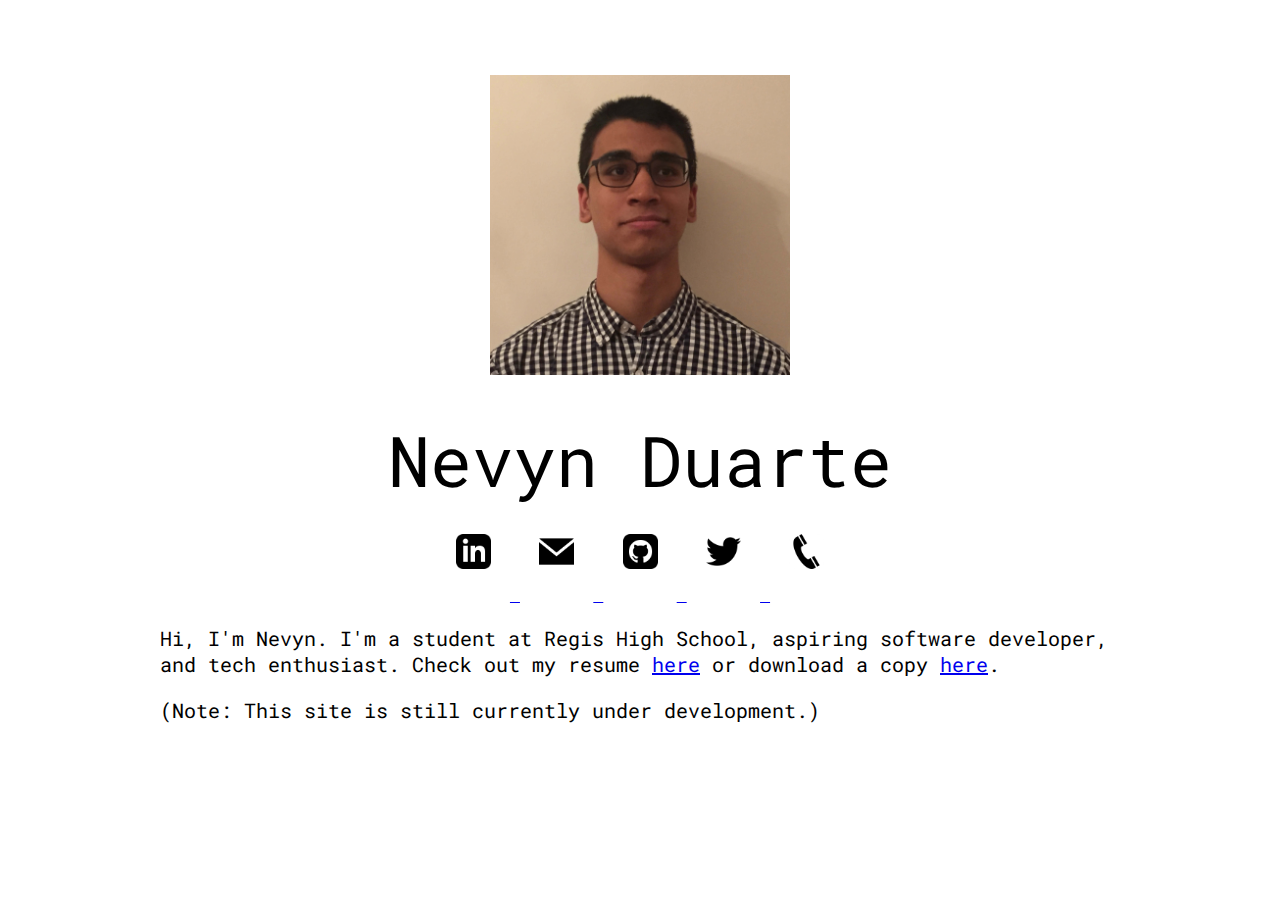
==== index.html @ 125dc767 "Update resume in jan 2018" ====
<!DOCTYPE html>
<html>
	<head>
		<meta http-equiv="Content-Type" content="text/html; charset=UTF-8">
		<meta name="viewport" content="width=device-width, initial-scale=1">
		<link href="https://fonts.googleapis.com/css?family=Roboto+Mono" rel="stylesheet">
		<link rel="stylesheet" href="css/style.min.css">
		<link rel="stylesheet" href="css/normalize.min.css">
		<link rel="stylesheet" href="css/skeleton.min.css">
		<link rel="icon" href="images/favicon.ico"/>
		<title>Nevyn Duarte - Software Engineer</title>
	</head>
	<body>
		<div class="container">
				<div class="twelve columns">
					<img src="images/profilepic.jpg" alt="Nevyn Duarte" class="profile">
					<h1 class="nameplate">Nevyn Duarte</h1>
					<div style="display: flex; margin-left: auto; margin-right: auto; display: block; text-align: center">
					<a href="https://www.linkedin.com/in/nevynduarte/" target='_blank'>
						<img src="images/linkedin.png" alt="LinkedIn" class="cicon linkedin">
					</a>
					<a href="mailto:me@nevynduarte.com" target='_blank'>
						<img src="images/email.png" alt="Email" class="cicon">
					</a>
					<a href="https://www.github.com/nevynduarte/" target='_blank'>
							<img src="images/github.png" alt="GitHub" class="cicon">
						</a>
					<a href="https://www.twitter.com/nevynduarte/" target='_blank'>
							<img src="images/twitter.png" alt="Twitter" class="cicon">
					</a>
					<a href="tel:917-650-0432" target='_blank'>
							<img src="images/phone.png" alt="Phone" class="cicon">
					</a>
				</div>
					<p class="description">
						Hi, I'm Nevyn. I'm a student at Regis High School, aspiring software developer, and tech enthusiast.
						Check out my resume <a href="https://standardresume.co/nevynduarte" target="_blank">here</a> or download a copy <a href="https://goo.gl/3yz2ud" target="_blank">here</a>.
					</p>
					<p class="description">
						(Note: This site is still currently under development.)
					</p>
				</div>
		</div>
	</body>
	<script src="js/script.min.js"/></script>
</html>
---- css/style.min.css ----
body{font-family:'Roboto Mono',monospace}.container{position:relative;width:100%;max-width:960px;margin:0 auto;padding:0 20px;box-sizing:border-box}.column,.columns{width:100%;float:left;box-sizing:border-box}@media(min-width:400px){.container{width:85%;padding:0}}@media(min-width:550px){.container{width:80%}.column,.columns{margin-left:4%}.column:first-child,.columns:first-child{margin-left:0}.twelve.columns{width:100%;margin-left:0}}.nameplate{font-size:70px;text-align:center;font-weight:400;margin:0;margin-bottom:.2em}.sheader{font-size:40px}.description{font-size:20px}.profile{width:300px;height:300px;display:block;margin:auto;padding:2%;padding-bottom:4%;margin-top:5%}.cicon{height:auto;width:35px;padding:2%;padding-top:1%;margin-bottom:.5%;margin-top:.5%;border-bottom:.5em solid transparent}.cicon:hover{border-color:black}@media only screen and (max-width:800px){.nameplate{font-size:8vw}.sheader{font-size:7vw}.cicon{width:30px;padding-bottom:5%}}@media only screen and (max-width:560px){.profile{padding-bottom:7%}}@media only screen and (max-width:360px){.profile{width:100%;height:auto;padding-bottom:7%}.description{font-family:'Roboto Mono',monospace;font-size:5vw}.nameplate{font-size:10vw}.cicon{width:25px;padding-bottom:5%}.sheader{font-size:25vw}}@media only screen and (max-width:250px){.profile{padding-bottom:3%;width:100%}.nameplate{font-size:10vw}.cicon{width:15px;padding-bottom:5%}.sheader{font-size:32vw}}
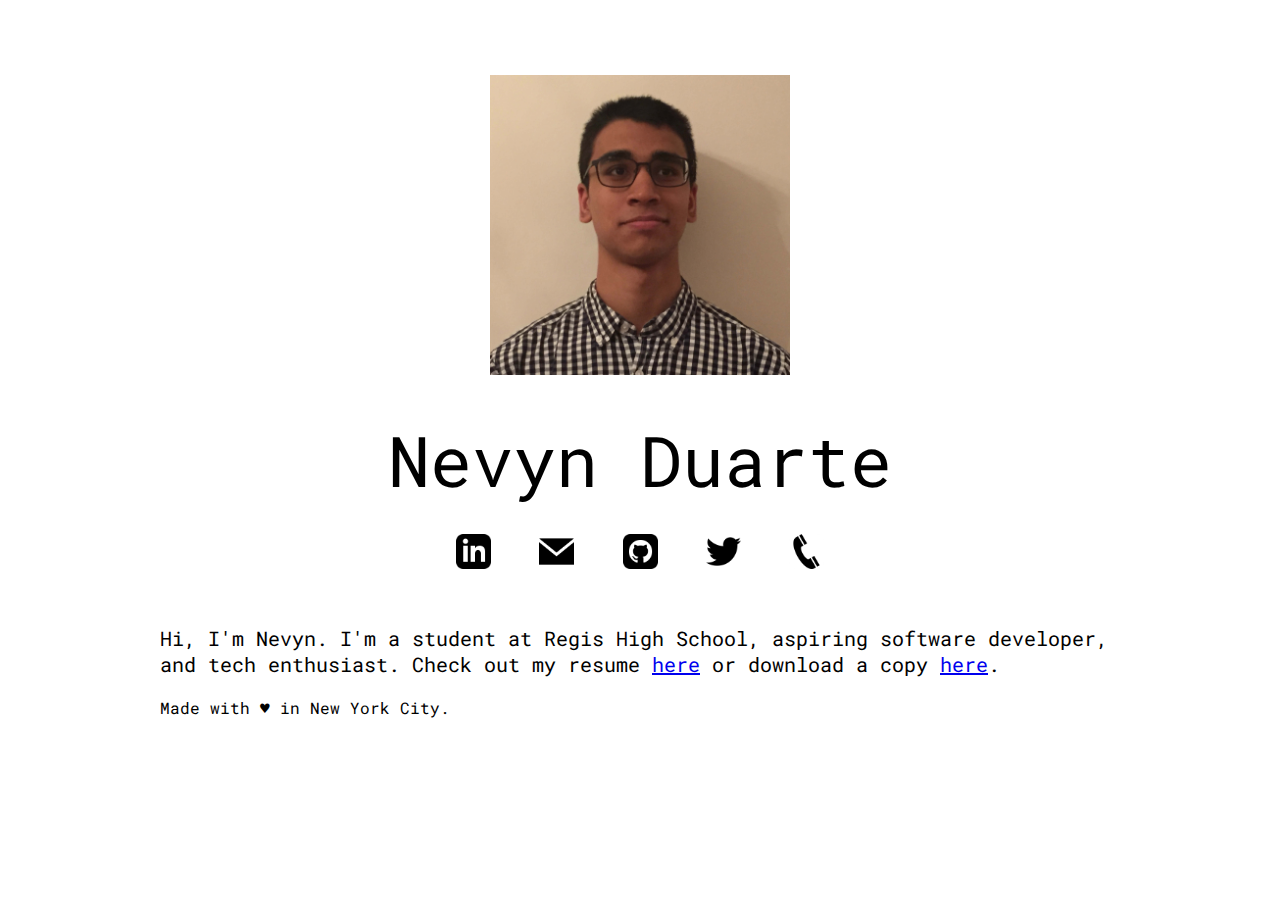
==== commit 19d1edbd: "changed footer, removed icon underlines, fixed html" ====
--- a/index.html
+++ b/index.html
@@ -15,20 +15,20 @@
 				<div class="twelve columns">
 					<img src="images/profilepic.jpg" alt="Nevyn Duarte" class="profile">
 					<h1 class="nameplate">Nevyn Duarte</h1>
-					<div style="display: flex; margin-left: auto; margin-right: auto; display: block; text-align: center">
-					<a href="https://www.linkedin.com/in/nevynduarte/" target='_blank'>
+					<div class="cicontainer">
+					<a href="https://www.linkedin.com/in/nevynduarte/" class="nounderline" target='_blank'>
 						<img src="images/linkedin.png" alt="LinkedIn" class="cicon linkedin">
 					</a>
-					<a href="mailto:me@nevynduarte.com" target='_blank'>
+					<a class="nounderline" href="mailto:me@nevynduarte.com" target='_blank'>
 						<img src="images/email.png" alt="Email" class="cicon">
 					</a>
-					<a href="https://www.github.com/nevynduarte/" target='_blank'>
+					<a class="nounderline" href="https://www.github.com/nevynduarte/" target='_blank'>
 							<img src="images/github.png" alt="GitHub" class="cicon">
 						</a>
-					<a href="https://www.twitter.com/nevynduarte/" target='_blank'>
+					<a class="nounderline" href="https://www.twitter.com/nevynduarte/" target='_blank'>
 							<img src="images/twitter.png" alt="Twitter" class="cicon">
 					</a>
-					<a href="tel:917-650-0432" target='_blank'>
+					<a class="nounderline" href="tel:917-650-0432" target='_blank'>
 							<img src="images/phone.png" alt="Phone" class="cicon">
 					</a>
 				</div>
@@ -36,9 +36,7 @@
 						Hi, I'm Nevyn. I'm a student at Regis High School, aspiring software developer, and tech enthusiast.
 						Check out my resume <a href="https://standardresume.co/nevynduarte" target="_blank">here</a> or download a copy <a href="https://goo.gl/3yz2ud" target="_blank">here</a>.
 					</p>
-					<p class="description">
-						(Note: This site is still currently under development.)
-					</p>
+					<p>Made with &hearts; in New York City.</p>
 				</div>
 		</div>
 	</body>
--- a/css/style.min.css
+++ b/css/style.min.css
@@ -1 +1 @@
-body{font-family:'Roboto Mono',monospace}.container{position:relative;width:100%;max-width:960px;margin:0 auto;padding:0 20px;box-sizing:border-box}.column,.columns{width:100%;float:left;box-sizing:border-box}@media(min-width:400px){.container{width:85%;padding:0}}@media(min-width:550px){.container{width:80%}.column,.columns{margin-left:4%}.column:first-child,.columns:first-child{margin-left:0}.twelve.columns{width:100%;margin-left:0}}.nameplate{font-size:70px;text-align:center;font-weight:400;margin:0;margin-bottom:.2em}.sheader{font-size:40px}.description{font-size:20px}.profile{width:300px;height:300px;display:block;margin:auto;padding:2%;padding-bottom:4%;margin-top:5%}.cicon{height:auto;width:35px;padding:2%;padding-top:1%;margin-bottom:.5%;margin-top:.5%;border-bottom:.5em solid transparent}.cicon:hover{border-color:black}@media only screen and (max-width:800px){.nameplate{font-size:8vw}.sheader{font-size:7vw}.cicon{width:30px;padding-bottom:5%}}@media only screen and (max-width:560px){.profile{padding-bottom:7%}}@media only screen and (max-width:360px){.profile{width:100%;height:auto;padding-bottom:7%}.description{font-family:'Roboto Mono',monospace;font-size:5vw}.nameplate{font-size:10vw}.cicon{width:25px;padding-bottom:5%}.sheader{font-size:25vw}}@media only screen and (max-width:250px){.profile{padding-bottom:3%;width:100%}.nameplate{font-size:10vw}.cicon{width:15px;padding-bottom:5%}.sheader{font-size:32vw}}+body{font-family:'Roboto Mono',monospace}.container{position:relative;width:100%;max-width:960px;margin:0 auto;padding:0 20px;box-sizing:border-box}.column,.columns{width:100%;float:left;box-sizing:border-box}@media(min-width:400px){.container{width:85%;padding:0}}@media(min-width:550px){.container{width:80%}.column,.columns{margin-left:4%}.column:first-child,.columns:first-child{margin-left:0}.twelve.columns{width:100%;margin-left:0}}.nameplate{font-size:70px;text-align:center;font-weight:400;margin:0;margin-bottom:.2em}.nounderline{text-decoration:none}.sheader{font-size:40px}.description{font-size:20px}.fa-heart:before{content:"\f004"}.ion-heart:before{content:"\f141"}.profile{width:300px;height:300px;display:block;margin:auto;padding:2%;padding-bottom:4%;margin-top:5%}.cicon{height:auto;width:35px;padding:2%;padding-top:1%;margin-bottom:.5%;margin-top:.5%;border-bottom:.5em solid transparent}.cicon:hover{border-color:black}.cicontainer{display:flex;display:block;text-align:center}@media only screen and (max-width:800px){.nameplate{font-size:8vw}.sheader{font-size:7vw}.cicon{width:30px;padding-bottom:5%}}@media only screen and (max-width:560px){.profile{padding-bottom:7%}}@media only screen and (max-width:360px){.profile{width:100%;height:auto;padding-bottom:7%}.description{font-family:'Roboto Mono',monospace;font-size:5vw}.nameplate{font-size:10vw}.cicon{width:25px;padding-bottom:5%}.sheader{font-size:25vw}}@media only screen and (max-width:250px){.profile{padding-bottom:3%;width:100%}.nameplate{font-size:10vw}.cicon{width:15px;padding-bottom:5%}.sheader{font-size:32vw}}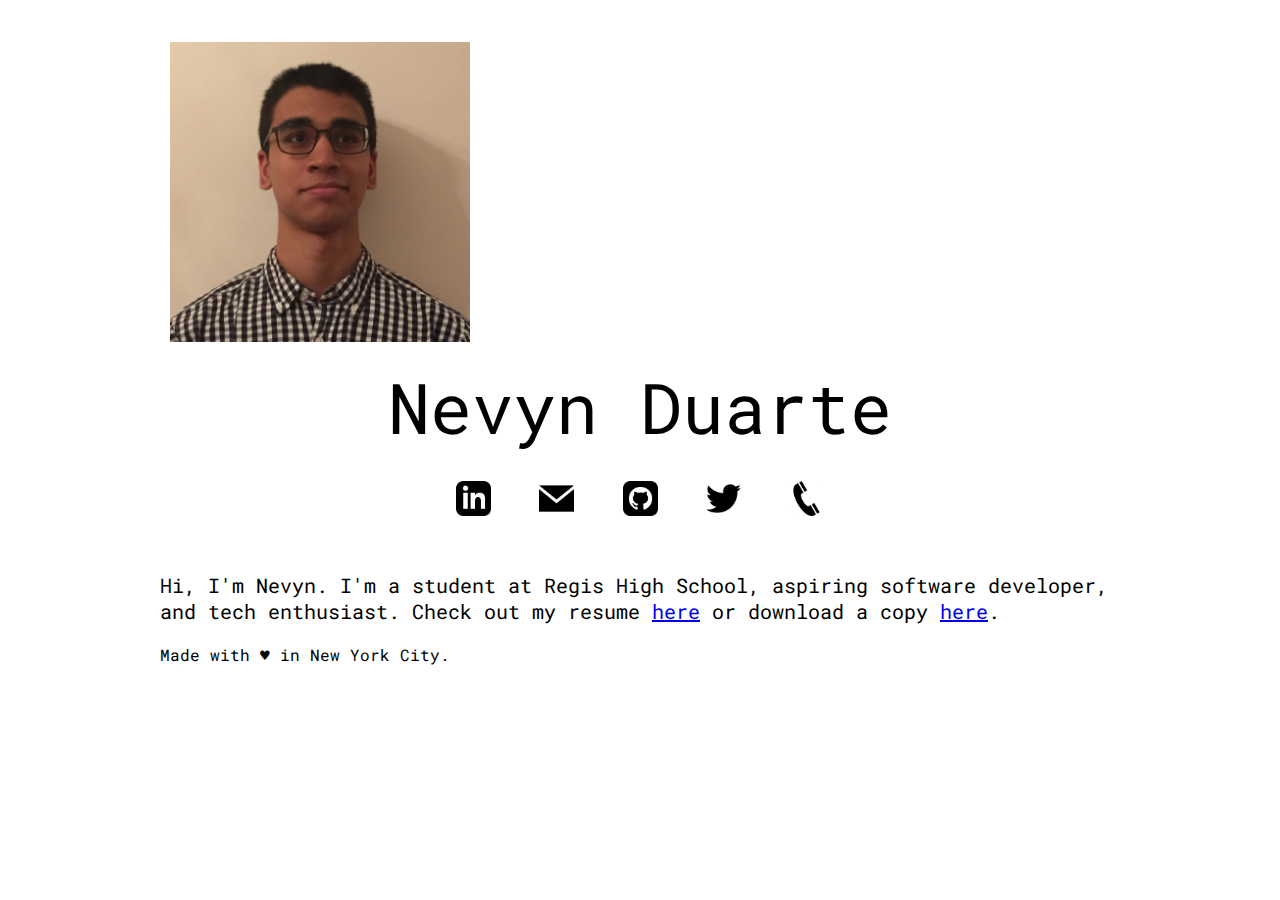
==== commit 7be2cf28: "hover image" ====
--- a/index.html
+++ b/index.html
@@ -5,17 +5,20 @@
 		<meta name="viewport" content="width=device-width, initial-scale=1">
 		<link href="https://fonts.googleapis.com/css?family=Roboto+Mono" rel="stylesheet">
 		<link rel="stylesheet" href="css/style.min.css">
-		<link rel="stylesheet" href="css/normalize.min.css">
-		<link rel="stylesheet" href="css/skeleton.min.css">
 		<link rel="icon" href="images/favicon.ico"/>
 		<title>Nevyn Duarte - Software Engineer</title>
 	</head>
 	<body>
 		<div class="container">
-				<div class="twelve columns">
-					<img src="images/profilepic.jpg" alt="Nevyn Duarte" class="profile">
-					<h1 class="nameplate">Nevyn Duarte</h1>
-					<div class="cicontainer">
+			<div class="six columns">
+				<a id="home" >
+					<img class="image_on" src="images/profilepic.jpg" alt="logo" />
+					<img class="image_off" src="images/duarte_material.png" alt="logo" />
+				</a>
+			</div>
+			<div class="twelve columns">
+				<h1 class="nameplate">Nevyn Duarte</h1>
+				<div class="cicontainer">
 					<a href="https://www.linkedin.com/in/nevynduarte/" class="nounderline" target='_blank'>
 						<img src="images/linkedin.png" alt="LinkedIn" class="cicon linkedin">
 					</a>
@@ -32,12 +35,12 @@
 							<img src="images/phone.png" alt="Phone" class="cicon">
 					</a>
 				</div>
-					<p class="description">
-						Hi, I'm Nevyn. I'm a student at Regis High School, aspiring software developer, and tech enthusiast.
-						Check out my resume <a href="https://standardresume.co/nevynduarte" target="_blank">here</a> or download a copy <a href="https://goo.gl/3yz2ud" target="_blank">here</a>.
-					</p>
-					<p>Made with &hearts; in New York City.</p>
-				</div>
+				<p class="description">
+					Hi, I'm Nevyn. I'm a student at Regis High School, aspiring software developer, and tech enthusiast.
+					Check out my resume <a href="https://standardresume.co/nevynduarte" target="_blank">here</a> or download a copy <a href="https://goo.gl/3yz2ud" target="_blank">here</a>.
+				</p>
+				<p>Made with &hearts; in New York City.</p>
+			</div>
 		</div>
 	</body>
 	<script src="js/script.min.js"/></script>
--- a/css/style.min.css
+++ b/css/style.min.css
@@ -1 +1 @@
-body{font-family:'Roboto Mono',monospace}.container{position:relative;width:100%;max-width:960px;margin:0 auto;padding:0 20px;box-sizing:border-box}.column,.columns{width:100%;float:left;box-sizing:border-box}@media(min-width:400px){.container{width:85%;padding:0}}@media(min-width:550px){.container{width:80%}.column,.columns{margin-left:4%}.column:first-child,.columns:first-child{margin-left:0}.twelve.columns{width:100%;margin-left:0}}.nameplate{font-size:70px;text-align:center;font-weight:400;margin:0;margin-bottom:.2em}.nounderline{text-decoration:none}.sheader{font-size:40px}.description{font-size:20px}.fa-heart:before{content:"\f004"}.ion-heart:before{content:"\f141"}.profile{width:300px;height:300px;display:block;margin:auto;padding:2%;padding-bottom:4%;margin-top:5%}.cicon{height:auto;width:35px;padding:2%;padding-top:1%;margin-bottom:.5%;margin-top:.5%;border-bottom:.5em solid transparent}.cicon:hover{border-color:black}.cicontainer{display:flex;display:block;text-align:center}@media only screen and (max-width:800px){.nameplate{font-size:8vw}.sheader{font-size:7vw}.cicon{width:30px;padding-bottom:5%}}@media only screen and (max-width:560px){.profile{padding-bottom:7%}}@media only screen and (max-width:360px){.profile{width:100%;height:auto;padding-bottom:7%}.description{font-family:'Roboto Mono',monospace;font-size:5vw}.nameplate{font-size:10vw}.cicon{width:25px;padding-bottom:5%}.sheader{font-size:25vw}}@media only screen and (max-width:250px){.profile{padding-bottom:3%;width:100%}.nameplate{font-size:10vw}.cicon{width:15px;padding-bottom:5%}.sheader{font-size:32vw}}+body{font-family:'Roboto Mono',monospace}.container{position:relative;width:100%;max-width:960px;margin:0 auto;padding:0 20px;box-sizing:border-box}.column,.columns{width:100%;float:left;box-sizing:border-box}@media(min-width:400px){.container{width:85%;padding:0}}@media(min-width:550px){.container{width:80%}.column,.columns{margin-left:4%}.column:first-child,.columns:first-child{margin-left:0}.twelve.columns{width:100%;margin-left:0}.six.columns{width:50%;margin-left:0}}.nameplate{font-size:70px;text-align:center;font-weight:400;margin:0;margin-bottom:.2em}.nounderline{text-decoration:none}.sheader{font-size:40px}.description{font-size:20px}.image_off,#home:hover .image_on{display:none;width:300px;height:300px;padding:2%;padding-bottom:4%;margin-top:5%}.image_on,#home:hover .image_off{display:block;width:300px;height:300px;padding:2%;padding-bottom:4%;margin-top:5%}.cicon{height:auto;width:35px;padding:2%;padding-top:1%;margin-bottom:.5%;margin-top:.5%;border-bottom:.5em solid transparent}.cicon:hover{border-color:black}.cicontainer{display:flex;display:block;text-align:center}@media only screen and (max-width:800px){.nameplate{font-size:8vw}.sheader{font-size:7vw}.cicon{width:30px;padding-bottom:5%}}@media only screen and (max-width:560px){.profile{padding-bottom:7%}}@media only screen and (max-width:360px){.profile{width:100%;height:auto;padding-bottom:7%}.description{font-family:'Roboto Mono',monospace;font-size:5vw}.nameplate{font-size:10vw}.cicon{width:25px;padding-bottom:5%}.sheader{font-size:25vw}}@media only screen and (max-width:250px){.profile{padding-bottom:3%;width:100%}.nameplate{font-size:10vw}.cicon{width:15px;padding-bottom:5%}.sheader{font-size:32vw}}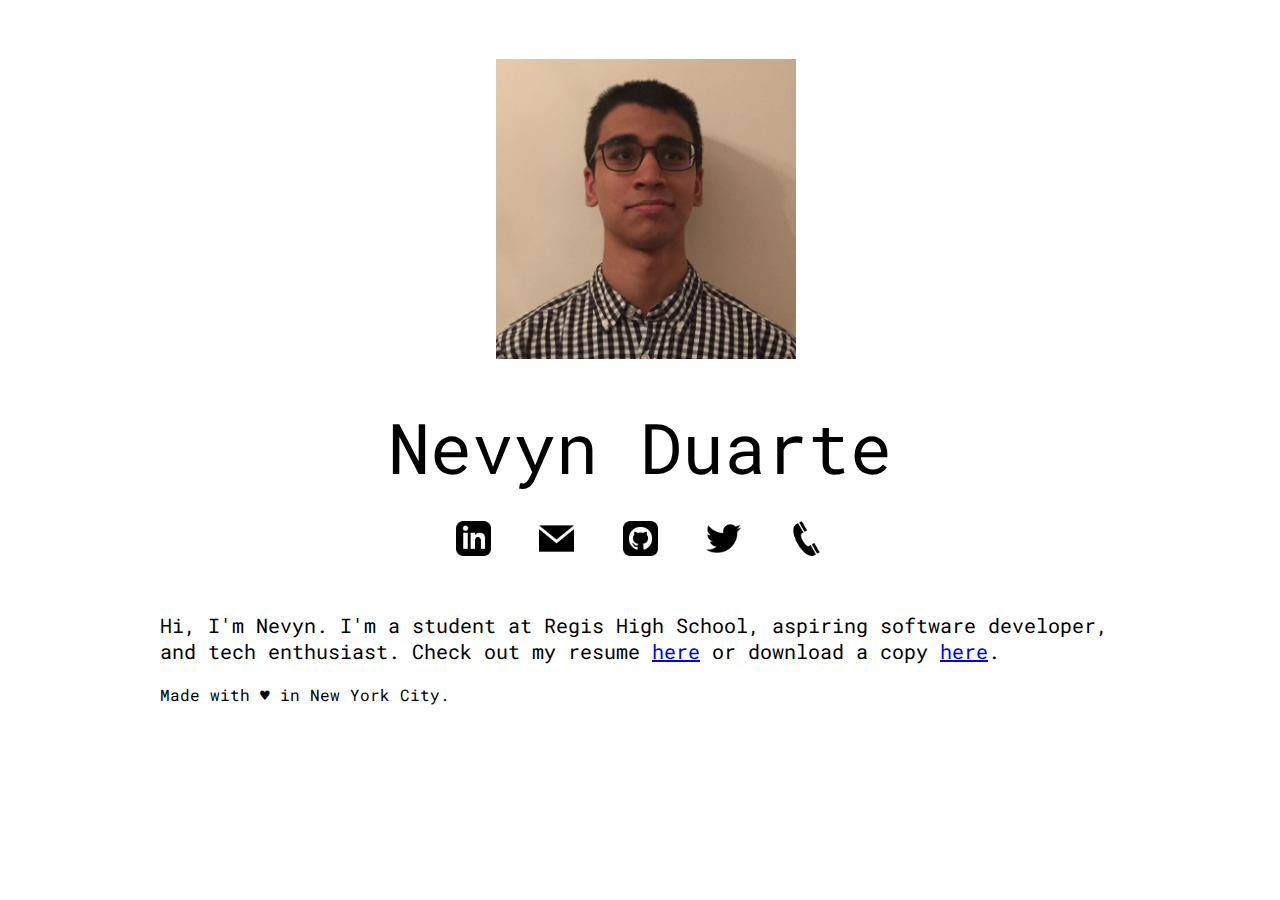
==== commit 6e6769d3: "center image" ====
--- a/index.html
+++ b/index.html
@@ -10,8 +10,8 @@
 	</head>
 	<body>
 		<div class="container">
-			<div class="six columns">
-				<a id="home" >
+			<div class="twelve columns horizontal-center">
+				<a id="home">
 					<img class="image_on" src="images/profilepic.jpg" alt="logo" />
 					<img class="image_off" src="images/duarte_material.png" alt="logo" />
 				</a>
--- a/css/style.min.css
+++ b/css/style.min.css
@@ -1 +1 @@
-body{font-family:'Roboto Mono',monospace}.container{position:relative;width:100%;max-width:960px;margin:0 auto;padding:0 20px;box-sizing:border-box}.column,.columns{width:100%;float:left;box-sizing:border-box}@media(min-width:400px){.container{width:85%;padding:0}}@media(min-width:550px){.container{width:80%}.column,.columns{margin-left:4%}.column:first-child,.columns:first-child{margin-left:0}.twelve.columns{width:100%;margin-left:0}.six.columns{width:50%;margin-left:0}}.nameplate{font-size:70px;text-align:center;font-weight:400;margin:0;margin-bottom:.2em}.nounderline{text-decoration:none}.sheader{font-size:40px}.description{font-size:20px}.image_off,#home:hover .image_on{display:none;width:300px;height:300px;padding:2%;padding-bottom:4%;margin-top:5%}.image_on,#home:hover .image_off{display:block;width:300px;height:300px;padding:2%;padding-bottom:4%;margin-top:5%}.cicon{height:auto;width:35px;padding:2%;padding-top:1%;margin-bottom:.5%;margin-top:.5%;border-bottom:.5em solid transparent}.cicon:hover{border-color:black}.cicontainer{display:flex;display:block;text-align:center}@media only screen and (max-width:800px){.nameplate{font-size:8vw}.sheader{font-size:7vw}.cicon{width:30px;padding-bottom:5%}}@media only screen and (max-width:560px){.profile{padding-bottom:7%}}@media only screen and (max-width:360px){.profile{width:100%;height:auto;padding-bottom:7%}.description{font-family:'Roboto Mono',monospace;font-size:5vw}.nameplate{font-size:10vw}.cicon{width:25px;padding-bottom:5%}.sheader{font-size:25vw}}@media only screen and (max-width:250px){.profile{padding-bottom:3%;width:100%}.nameplate{font-size:10vw}.cicon{width:15px;padding-bottom:5%}.sheader{font-size:32vw}}+body{font-family:'Roboto Mono',monospace}.container{position:relative;width:100%;max-width:960px;margin:0 auto;padding:0 20px;box-sizing:border-box}.column,.columns{width:100%;float:left;box-sizing:border-box}@media(min-width:400px){.container{width:85%;padding:0}}@media(min-width:550px){.container{width:80%}.column,.columns{margin-left:4%}.column:first-child,.columns:first-child{margin-left:0}.twelve.columns{width:100%;margin-left:0}.six.columns{width:50%;margin-left:0}}.nameplate{font-size:70px;text-align:center;font-weight:400;margin:0;margin-bottom:.2em}.nounderline{text-decoration:none}.sheader{font-size:40px}.description{font-size:20px}.image_off,#home:hover .image_on{display:none;width:300px;height:300px;padding:2%;padding-bottom:4%;margin-top:15%;margin-bottom:10%}.horizontal-center{display:flex;justify-content:center;align-items:center}.image_on,#home:hover .image_off{display:block;width:300px;height:300px;padding:2%;padding-bottom:4%;margin-top:15%;margin-bottom:10%}.cicon{height:auto;width:35px;padding:2%;padding-top:1%;margin-bottom:.5%;margin-top:.5%;border-bottom:.5em solid transparent}.cicon:hover{border-color:black}.cicontainer{display:flex;display:block;text-align:center}@media only screen and (max-width:800px){.nameplate{font-size:8vw}.sheader{font-size:7vw}.cicon{width:30px;padding-bottom:5%}}@media only screen and (max-width:560px){.profile{padding-bottom:7%}}@media only screen and (max-width:360px){.profile{width:100%;height:auto;padding-bottom:7%}.description{font-family:'Roboto Mono',monospace;font-size:5vw}.nameplate{font-size:10vw}.cicon{width:25px;padding-bottom:5%}.sheader{font-size:25vw}}@media only screen and (max-width:250px){.profile{padding-bottom:3%;width:100%}.nameplate{font-size:10vw}.cicon{width:15px;padding-bottom:5%}.sheader{font-size:32vw}}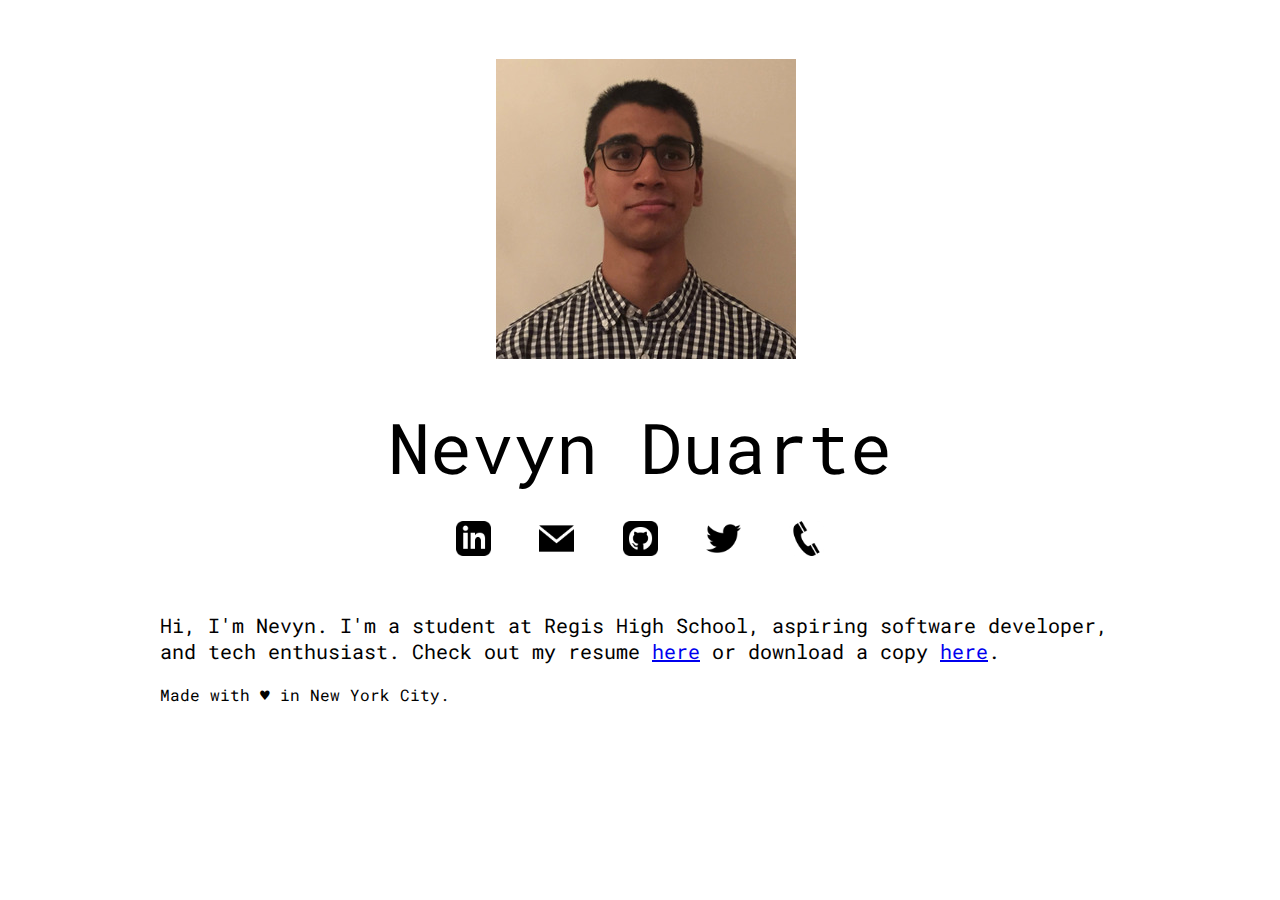
==== commit 7357cdfc: "removed image resizing" ====
--- a/index.html
+++ b/index.html
@@ -13,7 +13,7 @@
 			<div class="twelve columns horizontal-center">
 				<a id="home">
 					<img class="image_on" src="images/profilepic.jpg" alt="logo" />
-					<img class="image_off" src="images/duarte_material.png" alt="logo" />
+					<img class="image_off" src="images/duarte_material.jpg" alt="logo" />
 				</a>
 			</div>
 			<div class="twelve columns">
--- a/css/style.min.css
+++ b/css/style.min.css
@@ -1 +1 @@
-body{font-family:'Roboto Mono',monospace}.container{position:relative;width:100%;max-width:960px;margin:0 auto;padding:0 20px;box-sizing:border-box}.column,.columns{width:100%;float:left;box-sizing:border-box}@media(min-width:400px){.container{width:85%;padding:0}}@media(min-width:550px){.container{width:80%}.column,.columns{margin-left:4%}.column:first-child,.columns:first-child{margin-left:0}.twelve.columns{width:100%;margin-left:0}.six.columns{width:50%;margin-left:0}}.nameplate{font-size:70px;text-align:center;font-weight:400;margin:0;margin-bottom:.2em}.nounderline{text-decoration:none}.sheader{font-size:40px}.description{font-size:20px}.image_off,#home:hover .image_on{display:none;width:300px;height:300px;padding:2%;padding-bottom:4%;margin-top:15%;margin-bottom:10%}.horizontal-center{display:flex;justify-content:center;align-items:center}.image_on,#home:hover .image_off{display:block;width:300px;height:300px;padding:2%;padding-bottom:4%;margin-top:15%;margin-bottom:10%}.cicon{height:auto;width:35px;padding:2%;padding-top:1%;margin-bottom:.5%;margin-top:.5%;border-bottom:.5em solid transparent}.cicon:hover{border-color:black}.cicontainer{display:flex;display:block;text-align:center}@media only screen and (max-width:800px){.nameplate{font-size:8vw}.sheader{font-size:7vw}.cicon{width:30px;padding-bottom:5%}}@media only screen and (max-width:560px){.profile{padding-bottom:7%}}@media only screen and (max-width:360px){.profile{width:100%;height:auto;padding-bottom:7%}.description{font-family:'Roboto Mono',monospace;font-size:5vw}.nameplate{font-size:10vw}.cicon{width:25px;padding-bottom:5%}.sheader{font-size:25vw}}@media only screen and (max-width:250px){.profile{padding-bottom:3%;width:100%}.nameplate{font-size:10vw}.cicon{width:15px;padding-bottom:5%}.sheader{font-size:32vw}}+body{font-family:'Roboto Mono',monospace}.container{position:relative;width:100%;max-width:960px;margin:0 auto;padding:0 20px;box-sizing:border-box}.column,.columns{width:100%;float:left;box-sizing:border-box}@media(min-width:400px){.container{width:85%;padding:0}}@media(min-width:550px){.container{width:80%}.column,.columns{margin-left:4%}.column:first-child,.columns:first-child{margin-left:0}.twelve.columns{width:100%;margin-left:0}.six.columns{width:50%;margin-left:0}}.nameplate{font-size:70px;text-align:center;font-weight:400;margin:0;margin-bottom:.2em}.nounderline{text-decoration:none}.sheader{font-size:40px}.description{font-size:20px}.image_off,#home:hover .image_on{display:none;padding:2%;padding-bottom:4%;margin-top:15%;margin-bottom:10%}.horizontal-center{display:flex;justify-content:center;align-items:center}.image_on,#home:hover .image_off{display:block;padding:2%;padding-bottom:4%;margin-top:15%;margin-bottom:10%}.cicon{height:auto;width:35px;padding:2%;padding-top:1%;margin-bottom:.5%;margin-top:.5%;border-bottom:.5em solid transparent}.cicon:hover{border-color:black}.cicontainer{display:flex;display:block;text-align:center}@media only screen and (max-width:800px){.nameplate{font-size:8vw}.sheader{font-size:7vw}.cicon{width:30px;padding-bottom:5%}}@media only screen and (max-width:560px){.profile{padding-bottom:7%}}@media only screen and (max-width:360px){.profile{width:100%;height:auto;padding-bottom:7%}.description{font-family:'Roboto Mono',monospace;font-size:5vw}.nameplate{font-size:10vw}.cicon{width:25px;padding-bottom:5%}.sheader{font-size:25vw}}@media only screen and (max-width:250px){.profile{padding-bottom:3%;width:100%}.nameplate{font-size:10vw}.cicon{width:15px;padding-bottom:5%}.sheader{font-size:32vw}}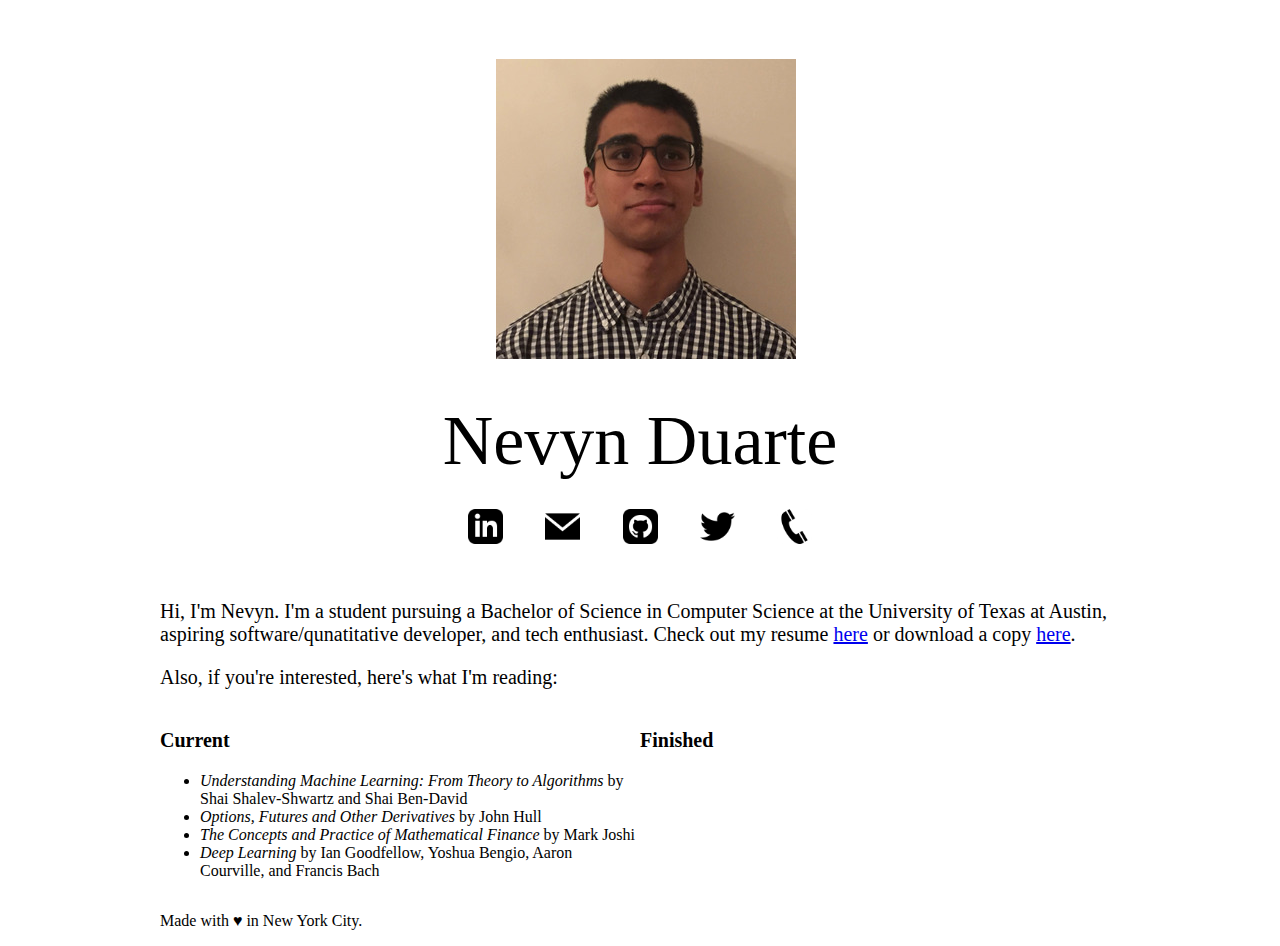
==== commit 0574336e: "added What I'm Reading and updated school" ====
--- a/index.html
+++ b/index.html
@@ -1,47 +1,77 @@
 <!DOCTYPE html>
 <html>
-	<head>
-		<meta http-equiv="Content-Type" content="text/html; charset=UTF-8">
-		<meta name="viewport" content="width=device-width, initial-scale=1">
-		<link href="https://fonts.googleapis.com/css?family=Roboto+Mono" rel="stylesheet">
-		<link rel="stylesheet" href="css/style.min.css">
-		<link rel="icon" href="images/favicon.ico"/>
-		<title>Nevyn Duarte - Software Engineer</title>
-	</head>
-	<body>
-		<div class="container">
-			<div class="twelve columns horizontal-center">
-				<a id="home">
-					<img class="image_on" src="images/profilepic.jpg" alt="logo" />
-					<img class="image_off" src="images/duarte_material.jpg" alt="logo" />
+
+<head>
+	<meta http-equiv="Content-Type" content="text/html; charset=UTF-8">
+	<meta name="viewport" content="width=device-width, initial-scale=1">
+	<link href="https://fonts.googleapis.com/css?family=Roboto+Mono" rel="stylesheet">
+	<link rel="stylesheet" href="css/style.min.css">
+	<link rel="icon" href="images/favicon.ico" />
+	<title>Nevyn Duarte - Software Engineer</title>
+</head>
+
+<body>
+	<div class="container">
+		<div class="twelve columns horizontal-center">
+			<a id="home">
+				<img class="image_on" src="images/profilepic.jpg" alt="logo" />
+				<img class="image_off" src="images/duarte_material.jpg" alt="logo" />
+			</a>
+		</div>
+		<div class="twelve columns">
+			<h1 class="nameplate">Nevyn Duarte</h1>
+			<div class="cicontainer">
+				<a href="https://www.linkedin.com/in/nevynduarte/" class="nounderline" target='_blank'>
+					<img src="images/linkedin.png" alt="LinkedIn" class="cicon linkedin">
+				</a>
+				<a class="nounderline" href="mailto:me@nevynduarte.com" target='_blank'>
+					<img src="images/email.png" alt="Email" class="cicon">
+				</a>
+				<a class="nounderline" href="https://www.github.com/nevynduarte/" target='_blank'>
+					<img src="images/github.png" alt="GitHub" class="cicon">
+				</a>
+				<a class="nounderline" href="https://www.twitter.com/nevynduarte/" target='_blank'>
+					<img src="images/twitter.png" alt="Twitter" class="cicon">
+				</a>
+				<a class="nounderline" href="tel:917-650-0432" target='_blank'>
+					<img src="images/phone.png" alt="Phone" class="cicon">
 				</a>
 			</div>
-			<div class="twelve columns">
-				<h1 class="nameplate">Nevyn Duarte</h1>
-				<div class="cicontainer">
-					<a href="https://www.linkedin.com/in/nevynduarte/" class="nounderline" target='_blank'>
-						<img src="images/linkedin.png" alt="LinkedIn" class="cicon linkedin">
-					</a>
-					<a class="nounderline" href="mailto:me@nevynduarte.com" target='_blank'>
-						<img src="images/email.png" alt="Email" class="cicon">
-					</a>
-					<a class="nounderline" href="https://www.github.com/nevynduarte/" target='_blank'>
-							<img src="images/github.png" alt="GitHub" class="cicon">
-						</a>
-					<a class="nounderline" href="https://www.twitter.com/nevynduarte/" target='_blank'>
-							<img src="images/twitter.png" alt="Twitter" class="cicon">
-					</a>
-					<a class="nounderline" href="tel:917-650-0432" target='_blank'>
-							<img src="images/phone.png" alt="Phone" class="cicon">
-					</a>
-				</div>
-				<p class="description">
-					Hi, I'm Nevyn. I'm a student at Regis High School, aspiring software developer, and tech enthusiast.
-					Check out my resume <a href="https://standardresume.co/nevynduarte" target="_blank">here</a> or download a copy <a href="https://goo.gl/3yz2ud" target="_blank">here</a>.
-				</p>
-				<p>Made with &hearts; in New York City.</p>
-			</div>
+			<p class="description">
+				Hi, I'm Nevyn. I'm a student pursuing a Bachelor of Science in Computer Science at the University of Texas at Austin, aspiring software/qunatitative developer, and tech enthusiast.
+				Check out my resume <a href="https://standardresume.co/nevynduarte" target="_blank">here</a> or download a copy <a href="https://goo.gl/3yz2ud" target="_blank">here</a>.
+			</p>
+			<p class="description">
+				Also, if you're interested, here's what I'm reading:
+			</p>
 		</div>
-	</body>
-	<script src="js/script.min.js"/></script>
+		<div class="six columns">
+			<p class="stitle">
+				Current
+			</p>
+			<p class="description">
+				<ul>
+				<li><i> Understanding Machine Learning: From Theory to Algorithms </i> by Shai Shalev-Shwartz and Shai Ben-David</li>
+				<li><i> Options, Futures and Other Derivatives</i> by John Hull</li>
+				<li><i> The Concepts and Practice of Mathematical Finance</i> by Mark Joshi</li>
+				<li><i> Deep Learning</i> by Ian Goodfellow, Yoshua Bengio, Aaron Courville, and Francis Bach</li>
+			</ul>
+			</p>
+		</div>
+		<div class="six columns">
+			<p class="stitle">
+				Finished
+			</p>
+			<p class="description">
+
+			</p>
+		</div>
+		<div class="twelve columns">
+			<p>Made with &hearts; in New York City.</p>
+		</div>
+	</div>
+</body>
+<script src="js/script.min.js" />
+</script>
+
 </html>
--- a/css/style.min.css
+++ b/css/style.min.css
@@ -1 +1 @@
-body{font-family:'Roboto Mono',monospace}.container{position:relative;width:100%;max-width:960px;margin:0 auto;padding:0 20px;box-sizing:border-box}.column,.columns{width:100%;float:left;box-sizing:border-box}@media(min-width:400px){.container{width:85%;padding:0}}@media(min-width:550px){.container{width:80%}.column,.columns{margin-left:4%}.column:first-child,.columns:first-child{margin-left:0}.twelve.columns{width:100%;margin-left:0}.six.columns{width:50%;margin-left:0}}.nameplate{font-size:70px;text-align:center;font-weight:400;margin:0;margin-bottom:.2em}.nounderline{text-decoration:none}.sheader{font-size:40px}.description{font-size:20px}.image_off,#home:hover .image_on{display:none;padding:2%;padding-bottom:4%;margin-top:15%;margin-bottom:10%}.horizontal-center{display:flex;justify-content:center;align-items:center}.image_on,#home:hover .image_off{display:block;padding:2%;padding-bottom:4%;margin-top:15%;margin-bottom:10%}.cicon{height:auto;width:35px;padding:2%;padding-top:1%;margin-bottom:.5%;margin-top:.5%;border-bottom:.5em solid transparent}.cicon:hover{border-color:black}.cicontainer{display:flex;display:block;text-align:center}@media only screen and (max-width:800px){.nameplate{font-size:8vw}.sheader{font-size:7vw}.cicon{width:30px;padding-bottom:5%}}@media only screen and (max-width:560px){.profile{padding-bottom:7%}}@media only screen and (max-width:360px){.profile{width:100%;height:auto;padding-bottom:7%}.description{font-family:'Roboto Mono',monospace;font-size:5vw}.nameplate{font-size:10vw}.cicon{width:25px;padding-bottom:5%}.sheader{font-size:25vw}}@media only screen and (max-width:250px){.profile{padding-bottom:3%;width:100%}.nameplate{font-size:10vw}.cicon{width:15px;padding-bottom:5%}.sheader{font-size:32vw}}+body{font-family:'Avenir Next'}.container{position:relative;width:100%;max-width:960px;margin:0 auto;padding:0 20px;box-sizing:border-box}.column,.columns{width:100%;float:left;box-sizing:border-box}@media(min-width:400px){.container{width:85%;padding:0}}@media(min-width:550px){.container{width:80%}.column,.columns{margin-left:4%}.column:first-child,.columns:first-child{margin-left:0}.twelve.columns{width:100%;margin-left:0}.six.columns{width:50%;margin-left:0}}.nameplate{font-size:70px;text-align:center;font-weight:400;margin:0;margin-bottom:.2em}.nounderline{text-decoration:none}.sheader{font-size:40px}.stitle{font-size:20px;font-weight:bold}.description{font-size:20px}.image_off,#home:hover .image_on{display:none;padding:2%;padding-bottom:4%;margin-top:15%;margin-bottom:10%}.horizontal-center{display:flex;justify-content:center;align-items:center}.image_on,#home:hover .image_off{display:block;padding:2%;padding-bottom:4%;margin-top:15%;margin-bottom:10%}.cicon{height:auto;width:35px;padding:2%;padding-top:1%;margin-bottom:.5%;margin-top:.5%;border-bottom:.5em solid transparent}.cicon:hover{border-color:black}.cicontainer{display:flex;display:block;text-align:center}@media only screen and (max-width:800px){.nameplate{font-size:8vw}.sheader{font-size:7vw}.cicon{width:30px;padding-bottom:5%}}@media only screen and (max-width:560px){.profile{padding-bottom:7%}}@media only screen and (max-width:360px){.profile{width:100%;height:auto;padding-bottom:7%}.description .stitle{font-family:'Roboto Mono',monospace;font-size:5vw}.nameplate{font-size:10vw}.cicon{width:25px;padding-bottom:5%}.sheader{font-size:25vw}}@media only screen and (max-width:250px){.profile{padding-bottom:3%;width:100%}.nameplate{font-size:10vw}.cicon{width:15px;padding-bottom:5%}.sheader{font-size:32vw}}
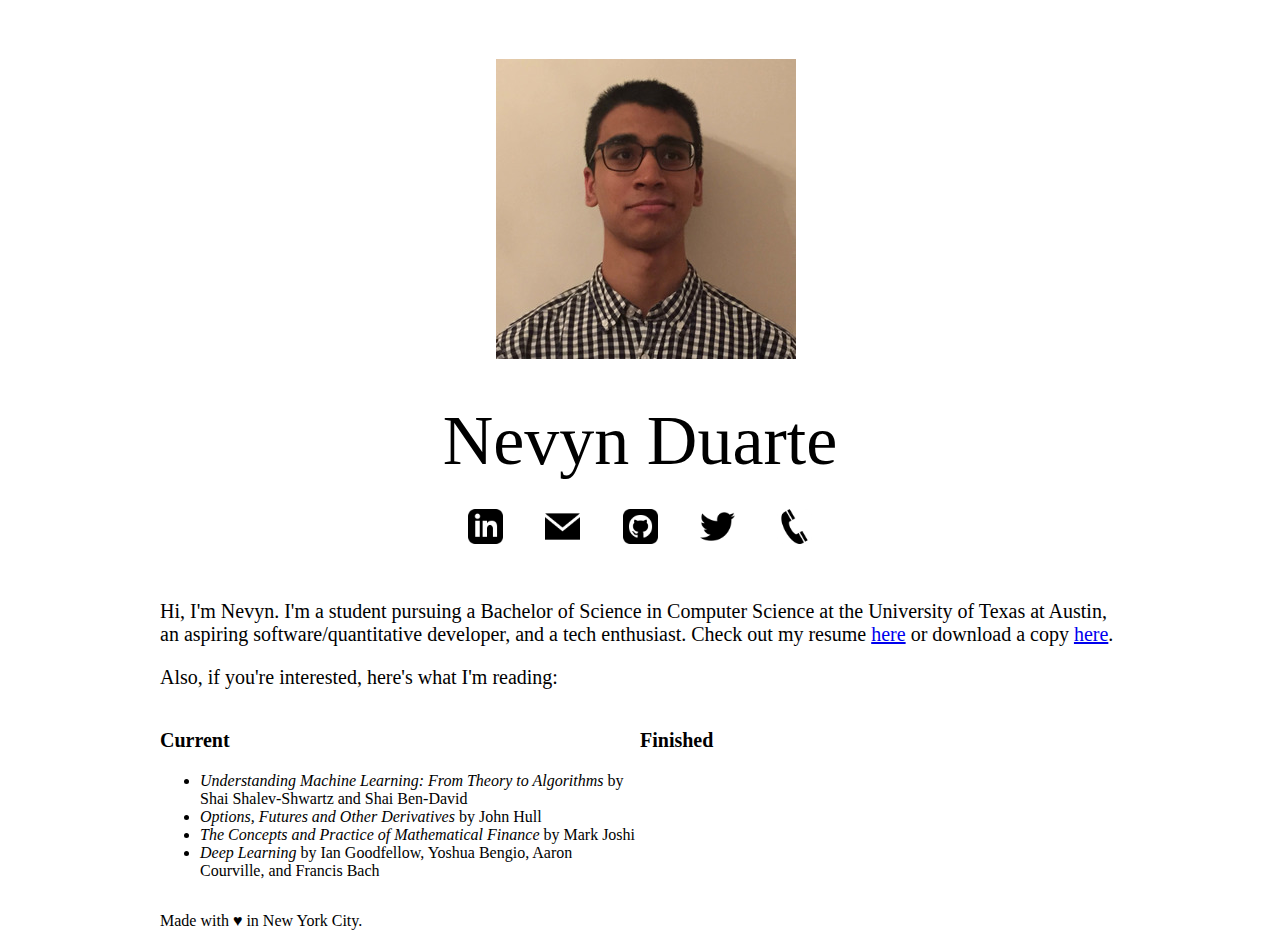
==== commit 2a0570ad: "grammar changes" ====
--- a/index.html
+++ b/index.html
@@ -7,7 +7,7 @@
 	<link href="https://fonts.googleapis.com/css?family=Roboto+Mono" rel="stylesheet">
 	<link rel="stylesheet" href="css/style.min.css">
 	<link rel="icon" href="images/favicon.ico" />
-	<title>Nevyn Duarte - Software Engineer</title>
+	<title>Nevyn Duarte - Personal Website</title>
 </head>
 
 <body>
@@ -38,7 +38,7 @@
 				</a>
 			</div>
 			<p class="description">
-				Hi, I'm Nevyn. I'm a student pursuing a Bachelor of Science in Computer Science at the University of Texas at Austin, aspiring software/qunatitative developer, and tech enthusiast.
+				Hi, I'm Nevyn. I'm a student pursuing a Bachelor of Science in Computer Science at the University of Texas at Austin, an aspiring software/quantitative developer, and a tech enthusiast.
 				Check out my resume <a href="https://standardresume.co/nevynduarte" target="_blank">here</a> or download a copy <a href="https://goo.gl/3yz2ud" target="_blank">here</a>.
 			</p>
 			<p class="description">
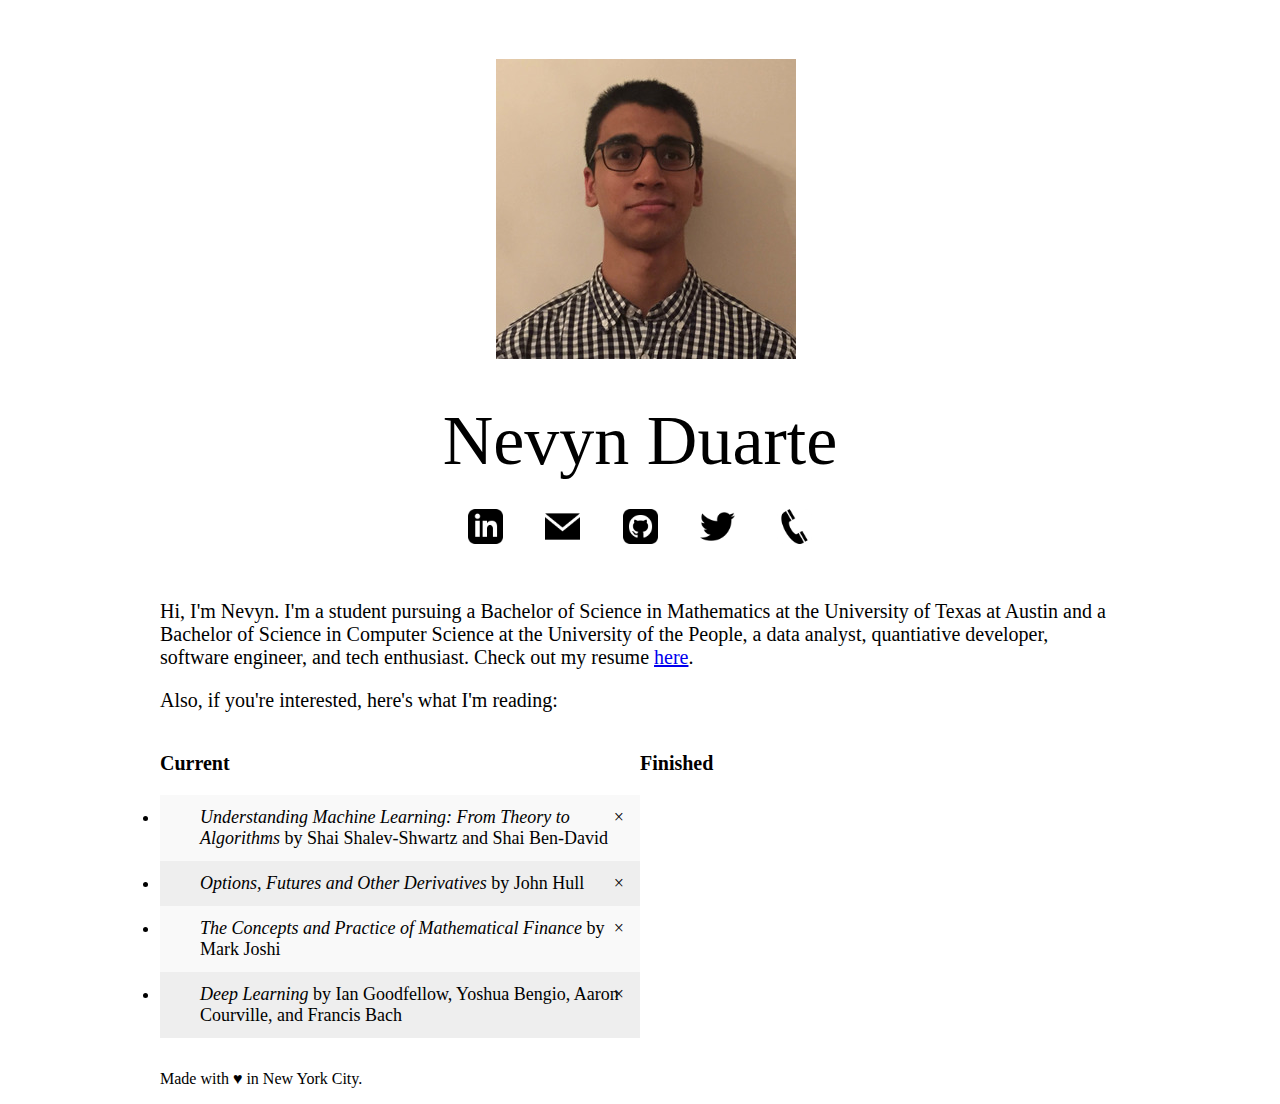
==== commit 39474850: "Updated bio and resume." ====
--- a/index.html
+++ b/index.html
@@ -38,8 +38,8 @@
 				</a>
 			</div>
 			<p class="description">
-				Hi, I'm Nevyn. I'm a student pursuing a Bachelor of Science in Computer Science at the University of Texas at Austin, an aspiring software/quantitative developer, and a tech enthusiast.
-				Check out my resume <a href="https://standardresume.co/nevynduarte" target="_blank">here</a> or download a copy <a href="https://goo.gl/3yz2ud" target="_blank">here</a>.
+				Hi, I'm Nevyn. I'm a student pursuing a Bachelor of Science in Mathematics at the University of Texas at Austin and a Bachelor of Science in Computer Science at the University of the People, a data analyst, quantiative developer, software engineer, and tech enthusiast.
+				Check out my resume <a href="https://rb.gy/yqv2ta" target="_blank">here</a>.
 			</p>
 			<p class="description">
 				Also, if you're interested, here's what I'm reading:
--- a/css/style.min.css
+++ b/css/style.min.css
@@ -1 +1 @@
-body{font-family:'Avenir Next'}.container{position:relative;width:100%;max-width:960px;margin:0 auto;padding:0 20px;box-sizing:border-box}.column,.columns{width:100%;float:left;box-sizing:border-box}@media(min-width:400px){.container{width:85%;padding:0}}@media(min-width:550px){.container{width:80%}.column,.columns{margin-left:4%}.column:first-child,.columns:first-child{margin-left:0}.twelve.columns{width:100%;margin-left:0}.six.columns{width:50%;margin-left:0}}.nameplate{font-size:70px;text-align:center;font-weight:400;margin:0;margin-bottom:.2em}.nounderline{text-decoration:none}.sheader{font-size:40px}.stitle{font-size:20px;font-weight:bold}.description{font-size:20px}.image_off,#home:hover .image_on{display:none;padding:2%;padding-bottom:4%;margin-top:15%;margin-bottom:10%}.horizontal-center{display:flex;justify-content:center;align-items:center}.image_on,#home:hover .image_off{display:block;padding:2%;padding-bottom:4%;margin-top:15%;margin-bottom:10%}.cicon{height:auto;width:35px;padding:2%;padding-top:1%;margin-bottom:.5%;margin-top:.5%;border-bottom:.5em solid transparent}.cicon:hover{border-color:black}.cicontainer{display:flex;display:block;text-align:center}@media only screen and (max-width:800px){.nameplate{font-size:8vw}.sheader{font-size:7vw}.cicon{width:30px;padding-bottom:5%}}@media only screen and (max-width:560px){.profile{padding-bottom:7%}}@media only screen and (max-width:360px){.profile{width:100%;height:auto;padding-bottom:7%}.description .stitle{font-family:'Roboto Mono',monospace;font-size:5vw}.nameplate{font-size:10vw}.cicon{width:25px;padding-bottom:5%}.sheader{font-size:25vw}}@media only screen and (max-width:250px){.profile{padding-bottom:3%;width:100%}.nameplate{font-size:10vw}.cicon{width:15px;padding-bottom:5%}.sheader{font-size:32vw}}
+body{font-family:'Avenir Next'}.container{position:relative;width:100%;max-width:960px;margin:0 auto;padding:0 20px;box-sizing:border-box}.column,.columns{width:100%;float:left;box-sizing:border-box}@media(min-width:400px){.container{width:85%;padding:0}}@media(min-width:550px){.container{width:80%}.column,.columns{margin-left:4%}.column:first-child,.columns:first-child{margin-left:0}.twelve.columns{width:100%;margin-left:0}.six.columns{width:50%;margin-left:0}}.nameplate{font-size:70px;text-align:center;font-weight:400;margin:0;margin-bottom:.2em}.nounderline{text-decoration:none}.sheader{font-size:40px}.stitle{font-size:20px;font-weight:bold}.description{font-size:20px}.image_off,#home:hover .image_on{display:none;padding:2%;padding-bottom:4%;margin-top:15%;margin-bottom:10%}.horizontal-center{display:flex;justify-content:center;align-items:center}.image_on,#home:hover .image_off{display:block;padding:2%;padding-bottom:4%;margin-top:15%;margin-bottom:10%}.cicon{height:auto;width:35px;padding:2%;padding-top:1%;margin-bottom:.5%;margin-top:.5%;border-bottom:.5em solid transparent}.cicon:hover{border-color:black}.cicontainer{display:flex;display:block;text-align:center}@media only screen and (max-width:800px){.nameplate{font-size:8vw}.sheader{font-size:7vw}.cicon{width:30px;padding-bottom:5%}}@media only screen and (max-width:560px){.profile{padding-bottom:7%}}@media only screen and (max-width:360px){.profile{width:100%;height:auto;padding-bottom:7%}.description .stitle{font-family:'Roboto Mono',monospace;font-size:5vw}.nameplate{font-size:10vw}.cicon{width:25px;padding-bottom:5%}.sheader{font-size:25vw}}@media only screen and (max-width:250px){.profile{padding-bottom:3%;width:100%}.nameplate{font-size:10vw}.cicon{width:15px;padding-bottom:5%}.sheader{font-size:32vw}}ul{margin:0;padding:0}ul li{cursor:pointer;position:relative;padding:12px 8px 12px 40px;background:#eee;font-size:18px;transition:.2s;-webkit-user-select:none;-moz-user-select:none;-ms-user-select:none;user-select:none}ul li:nth-child(odd){background:#f9f9f9}ul li:hover{background:#ddd}ul li.checked{background:#888;color:#fff;text-decoration:line-through}ul li.checked::before{content:'';position:absolute;border-color:#fff;border-style:solid;border-width:0 2px 2px 0;top:10px;left:16px;transform:rotate(45deg);height:15px;width:7px}.close{position:absolute;right:0;top:0;padding:12px 16px 12px 16px}.close:hover{background-color:#f44336;color:white}input{margin:0;border:0;border-radius:0;width:75%;padding:10px;float:left;font-size:16px}.addBtn{padding:10px;width:25%;background:#d9d9d9;color:#555;float:left;text-align:center;font-size:16px;cursor:pointer;transition:.3s;border-radius:0}.addBtn:hover{background-color:#bbb}
